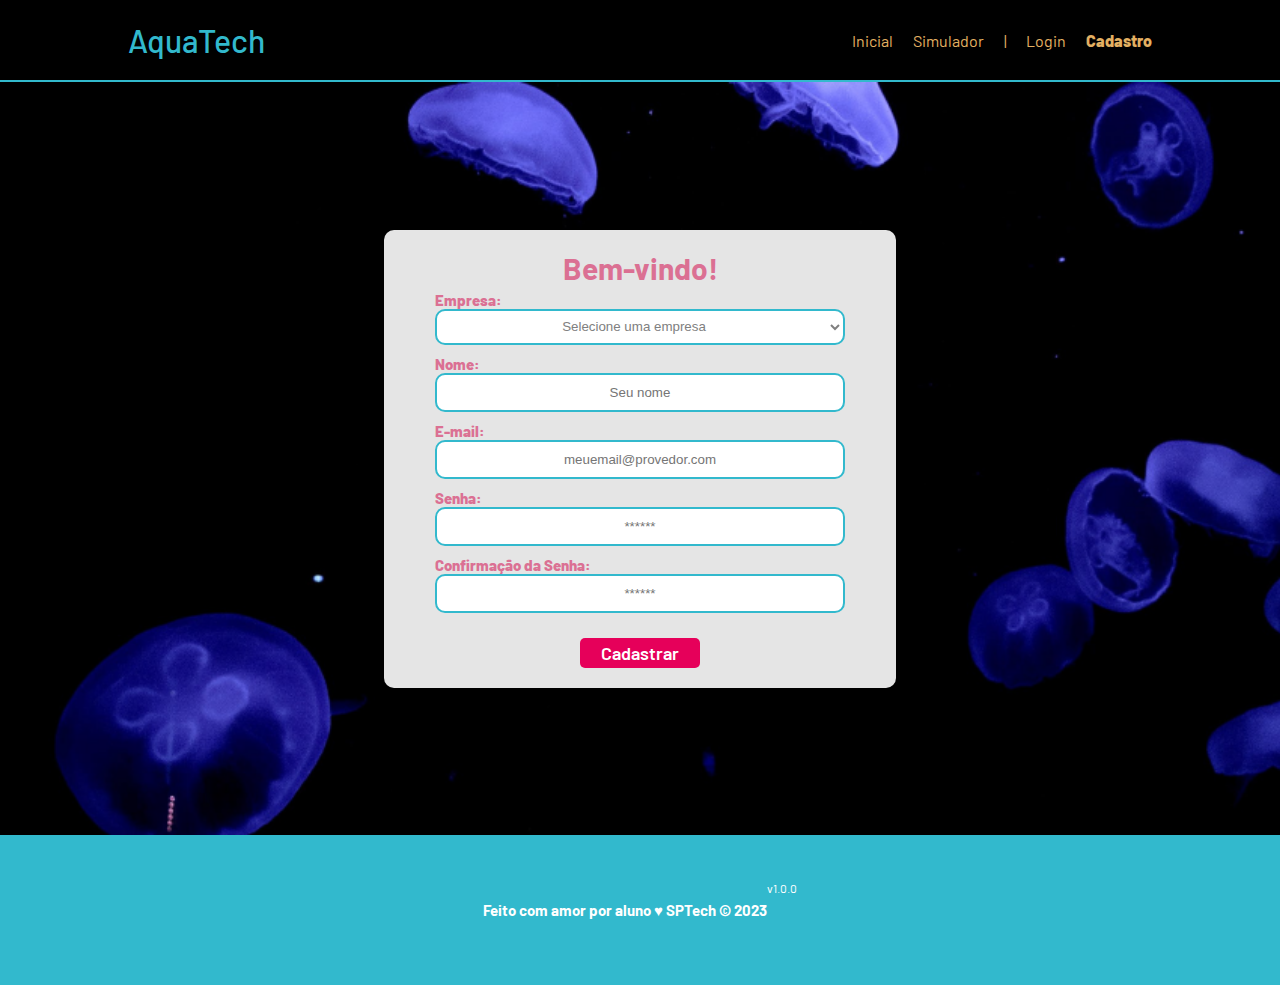
==== MagicTech/public/cadastro.html @ e1228d56 "implemetanção do banco de dados" ====
<!DOCTYPE html>
<html lang="pt-br">

<head>
  <meta charset="UTF-8" />
  <meta http-equiv="X-UA-Compatible" content="IE=edge" />
  <meta name="viewport" content="width=device-width, initial-scale=1.0" />

  <title>AquaTech | Cadastro</title>

  <script src="./js/sessao.js"></script>

  <link rel="stylesheet" href="./css/estilo.css" />
  <link rel="icon" href="./assets/icon/favicon2.ico" />
  <link rel="preconnect" href="https://fonts.gstatic.com" />
</head>

<body onload="listar()">
  <!--header inicio-->
  <div class="header">
    <div class="container">
      <h1 class="titulo">AquaTech</h1>
      <ul class="navbar">
        <li>
          <a href="index.html">Inicial</a>
        </li>
        <li>
          <a href="simulador.html">Simulador</a>
        </li>
        <li>|</li>
        <li>
          <a href="login.html">Login</a>
        </li>
        <li class="agora">
          <a href="#">Cadastro</a>
        </li>
      </ul>
    </div>
  </div>
  <!--header fim-->

  <div class="login">
    <div class="alerta_erro">
      <div class="card_erro" id="cardErro">
        <span id="mensagem_erro"></span>
      </div>
    </div>
    <div class="container">
      <div class="card card-cadastro">
        <h2>Bem-vindo!</h2>
        <div class="formulario">
          <!--
                         Para inserir mais um campo, copie uma das inputs abaixo.
                         Assim que inserir vá para o script abaixo.
                     -->
          <div class="campo">
            <span>Empresa:</span>
            <select name="empresas" id="listaEmpresas">
              <option selected>Selecione uma empresa</option>
            </select>
          </div>
          <div class="campo">
            <span>Nome:</span>
            <input id="nome_input" type="text" placeholder="Seu nome" />
          </div>
          <div class="campo">
            <span>E-mail:</span>
            <input id="email_input" type="text" placeholder="meuemail@provedor.com" />
          </div>
          <div class="campo">
            <span>Senha:</span>
            <input id="senha_input" type="password" placeholder="******" />
          </div>
          <div class="campo">
            <span>Confirmação da Senha:</span>
            <input id="confirmacao_senha_input" type="password" placeholder="******" />
          </div>
          <button class="botao" onclick="cadastrar()">Cadastrar</button>
        </div>
        <div id="div_aguardar" class="loading-div">
          <img src="./assets/circle-loading.gif" id="loading-gif" />
        </div>

        <div id="div_erros_login"></div>
      </div>
    </div>
  </div>

  <!--footer inicio-->
  <div class="footer">
    <div class="container">
      <h4>Feito com amor por aluno &hearts; SPTech &copy; 2023</h4>
      <span class="version">v1.0.0</span>
    </div>
  </div>
  <!--footer fim-->
</body>

</html>

<script>
  function cadastrar() {
    aguardar();

    //Recupere o valor da nova input pelo nome do id
    // Agora vá para o método fetch logo abaixo
    var nomeVar = nome_input.value;
    var emailVar = email_input.value;
    var senhaVar = senha_input.value;
    var confirmacaoSenhaVar = confirmacao_senha_input.value;
    var empresaVar = listaEmpresas.value
    if (
      nomeVar == "" ||
      emailVar == "" ||
      senhaVar == "" ||
      confirmacaoSenhaVar == "" ||
      empresaVar == ""
    ) {
      cardErro.style.display = "block";
      mensagem_erro.innerHTML =
        "(Mensagem de erro para todos os campos em branco)";

      finalizarAguardar();
      return false;
    } else {
      setInterval(sumirMensagem, 5000);
    }

    // Enviando o valor da nova input
    fetch("/usuarios/cadastrar", {
      method: "POST",
      headers: {
        "Content-Type": "application/json",
      },
      body: JSON.stringify({
        // crie um atributo que recebe o valor recuperado aqui
        // Agora vá para o arquivo routes/usuario.js
        nomeServer: nomeVar,
        emailServer: emailVar,
        senhaServer: senhaVar,
        empresaServer: empresaVar
      }),
    })
      .then(function (resposta) {
        console.log("resposta: ", resposta);

        if (resposta.ok) {
          cardErro.style.display = "block";

          mensagem_erro.innerHTML =
            "Cadastro realizado com sucesso! Redirecionando para tela de Login...";

          setTimeout(() => {
            window.location = "login.html";
          }, "2000");

          limparFormulario();
          finalizarAguardar();
        } else {
          throw "Houve um erro ao tentar realizar o cadastro!";
        }
      })
      .catch(function (resposta) {
        console.log(`#ERRO: ${resposta}`);
        finalizarAguardar();
      });

    return false;
  }

  function listar() {
    fetch("/empresas/listar", {
      method: "GET",
    })
      .then(function (resposta) {
        resposta.json().then((empresas) => {
          empresas.forEach((empresa) => {
            listaEmpresas.innerHTML += `<option value='${empresa.id}'>${empresa.cnpj}</option>`;
          });
        });
      })
      .catch(function (resposta) {
        console.log(`#ERRO: ${resposta}`);
      });
  }

  function sumirMensagem() {
    cardErro.style.display = "none";
  }
</script>
---- MagicTech/public/css/estilo.css ----
@import url('https://fonts.googleapis.com/css2?family=Barlow:ital,wght@0,100;0,200;0,300;0,400;0,500;0,600;0,700;0,800;0,900;1,100;1,200;1,300;1,400;1,500;1,600;1,700;1,800;1,900&display=swap');

body {
  margin: 0;
  padding: 0;
  font-family: 'Barlow', 'Segoe UI', 'Segoe UI', Tahoma, Geneva, Verdana, sans-serif;
  background-color: black;
}

:root {
  --tamanho-header: 80px;
  --tamanho-banner: calc(100vh - var(--tamanho-header) - var(--tamanho-footer) - 2px);
  --tamanho-simulador: calc(100vh - var(--tamanho-header) - var(--tamanho-footer) - 2px);
  --tamanho-login: calc(100vh - var(--tamanho-header) - var(--tamanho-footer) - 2px);
  --tamanho-footer: 65px;
}

.container {
  display: flex;
  width: 80%;
  margin: auto;
}
 .container p{
  color: black;
  font-weight: bold;
 }

.header {
  height: var(--tamanho-header);
  border-bottom: 2px solid #32b9cd;
}

.header .container {
  justify-content: space-between;
  align-items: center;
  height: 100%;
}

.header a {
  text-decoration: none;
  color: #e3b062;
}

.agora {
  font-weight: 800;
}

.navbar {
  width: 300px;
  display: flex;
  align-items: center;
  justify-content: space-between;
  list-style: none;
  color: #e3b062;
}

.titulo {
  color: #32b9cd;
  width: fit-content;
  font-weight: 500;
}

.header h1 {
  margin: 0;
}

/* BANNER */

.banner {
  height: var(--tamanho-banner);
  color: white;
  background-image:url('/home/aluno/Documentos/projeto_individual/site-integração/public/assets/imgs/marcusaurelius-1024x683.webp');
  background-size: cover;
}

.banner .container {
  justify-content: center;
  align-items: center;
  height: 100%;
}

.banner .container p {
  width: 50%;
  margin: 0;
  padding: 0;
  font-size: 36px;
}

.banner .container span {
  font-weight: 800;
}

/* MISSÃO VISÃO VALORES */

.social {
  background-image: url('/home/aluno/Documentos/projeto_individual/site-integração/public/assets/imgs/360_F_507873911_59rC1Bt7ICFieziNBrkDgfoFHlxs7gq3.jpg');
  display: flex;
  height: 300px;
}

.social .container {
  justify-content: center;
}

.box img {
  width: 170px;
}
.box2 img {
  width: 170px;
  height: 100%;
}

.boxes {
  display: flex;
  justify-content: space-between;
  width: 100%;
  height: 100%;
  padding: 0;
}
.social .container {
  width: 100%;
  height: 100%;
}

.social p {
  text-align: center;
}

.box {
  display: flex;
  flex-direction: row;
  margin-right: 0;
}
.box2 {
 display: flex;
 flex-direction: row;
 margin-left: 0;
}
.boxes .span {
  justify-content: center;
  display: flex;
  flex-direction: column;
}

/* FOOTER */

.footer {
  background-color: #32b9cd;
  height: 150px;
  color: #fff;
  display: flex;
  font-size: 15px;
}

.footer .container {
  justify-content: center;
  text-align: center;
}

.footer .container .version {
  font-size: 12px;
}

/* LOGIN */

.login {
  height: var(--tamanho-login);
  background-image: url('../assets/imgs/bg-jelly-fish-para-home.png');
  background-size: cover;
}

.login .container {
  justify-content: center;
  align-items: center;
  height: 100%;
}

.card {
  width: 50%;
  background-color: #e5e5e5;
  border-radius: 10px;
  display: flex;
  align-items: center;
  justify-content: space-evenly;
  color: palevioletred;
  flex-direction: column;
  height: fit-content;
  padding: 20px 0;
}

.card h2 {
  margin: 0;
  font-size: 30px;
}

.formulario {
  display: flex;
  height: 90%;
  width: 80%;
  justify-content: space-around;
  flex-direction: column;
}

.formulario span {
  font-size: 15px;
  font-weight: 800;
}

.formulario input {
  border: 2px solid #32b9cd;
  text-align: center;
  border-radius: 10px;
  margin: 0;
}

.formulario select {
  border: 2px solid #32b9cd;
  background-color: white;
  color: gray;
  height: 36px;
  text-align: center;
  border-radius: 10px;
  margin: 0;
}

.campo {
  display: flex;
  flex-direction: column;
  justify-content: start;
  padding: 5px 0;
}

.botao {
  cursor: pointer;
  font-family: "Barlow", sans-serif;
  border: 0;
  border-radius: 5px;
  font-weight: 600;
  font-size: 18px;
  color: #fff;
  background-color: #e6005a;
  width: 120px;
  height: 30px;
  align-self: center;
  margin-top: 20px;
}

.loading-div {
  width: 50px;
  display: none;
}

.loading-div img {
  height: 50px;
  width: 50px;
}

#div_erros_login {
  display: none
}

/* FORMULARIO */

.alerta_erro{
  display: flex;
  justify-content: flex-end;
}

.card_erro {
  display: none;
  background-color: #fff;
  color: black;
  width: 230px;
  position: fixed;
  border-radius: 4px;
  border: #e6005a 3px solid;
  padding: 10px;
  margin-right: 10%;
}

.card_erro #mensagem_erro{
  font-weight: 500;
  font-size: 20px;
}

.formulario .tipo_campo {
  font-size: 20px;
  font-weight: 600 !important;
}

.formulario {
  display: flex;
  flex-direction: column;
}

input {
  margin-bottom: 10px;
  border: 2px solid #32b9cd;
  padding: 10px;
  text-align: center;
  border-radius: 10px;
}

.btn {
  font-family: "Barlow", sans-serif;
  border: 0;
  border-radius: 5px;
  font-weight: 600;
  font-size: 18px;
  padding: 10px 15px;
  color: white;
  background-color: #e6005a;
  width: 120px;
  align-self: center;
  margin-top: 5px;
}

.loading-div {
  width: 50px;
  margin: auto;
  display: none;
}

.loading-div img {
  height: 50px;
  width: 50px;
}

/* SIMULADOR */

.simulador {
  color: white;
}

.simulador .container {
  flex-direction: column;
  overflow: scroll; 
  height: var(--tamanho-simulador);
}

/* ALERTA */

#alerta {
  position: absolute;
  right: 0;
  bottom: 0;
}

.mensagem-alarme {
  background-color: white;
  border-radius: 5px;
  width: 300px;
  height: 80px;
  margin: 10px;
  padding: 10px 0;
  display: flex;
  justify-content: space-evenly;
  align-items: center;
}

.mensagem-alarme h3 {
  font-size: 14px;
  margin: 0;
}

.mensagem-alarme .informacao {
  width: 66%;
}

.alarme-sino {
  width: 48px;
  height: 48px;
  animation-name: bell;
  animation-duration: 4s;
  background-image: url('https://cdn-icons-png.flaticon.com/512/1157/1157000.png');
  background-size: cover;
  animation-iteration-count: infinite;
}

@keyframes bell {
  0%   {transform: rotate(25deg)}
  25%  {transform: rotate(-25deg)}
  50%  {transform: rotate(25deg)}
  75%  {transform: rotate(-25deg)}
  100% {transform: rotate(25deg)}
}
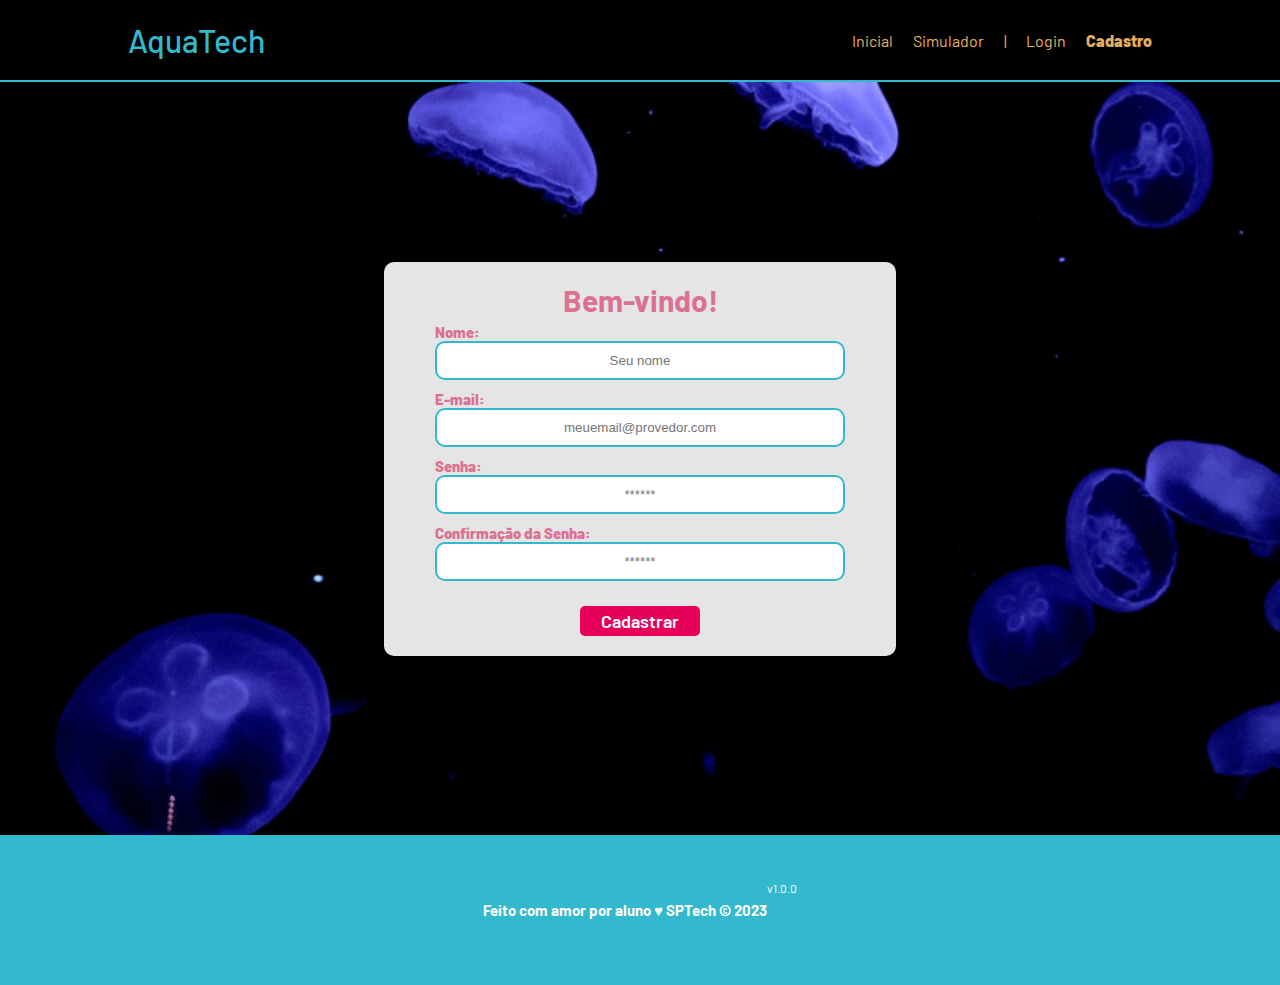
==== commit ae17b934: "função cadastrar adicionada" ====
--- a/MagicTech/public/cadastro.html
+++ b/MagicTech/public/cadastro.html
@@ -15,7 +15,7 @@
   <link rel="preconnect" href="https://fonts.gstatic.com" />
 </head>
 
-<body onload="listar()">
+<body>
   <!--header inicio-->
   <div class="header">
     <div class="container">
@@ -53,12 +53,6 @@
                          Para inserir mais um campo, copie uma das inputs abaixo.
                          Assim que inserir vá para o script abaixo.
                      -->
-          <div class="campo">
-            <span>Empresa:</span>
-            <select name="empresas" id="listaEmpresas">
-              <option selected>Selecione uma empresa</option>
-            </select>
-          </div>
           <div class="campo">
             <span>Nome:</span>
             <input id="nome_input" type="text" placeholder="Seu nome" />
@@ -108,13 +102,12 @@
     var emailVar = email_input.value;
     var senhaVar = senha_input.value;
     var confirmacaoSenhaVar = confirmacao_senha_input.value;
-    var empresaVar = listaEmpresas.value
+  
     if (
       nomeVar == "" ||
       emailVar == "" ||
       senhaVar == "" ||
-      confirmacaoSenhaVar == "" ||
-      empresaVar == ""
+      confirmacaoSenhaVar == ""
     ) {
       cardErro.style.display = "block";
       mensagem_erro.innerHTML =
@@ -137,8 +130,7 @@
         // Agora vá para o arquivo routes/usuario.js
         nomeServer: nomeVar,
         emailServer: emailVar,
-        senhaServer: senhaVar,
-        empresaServer: empresaVar
+        senhaServer: senhaVar
       }),
     })
       .then(function (resposta) {
@@ -168,21 +160,7 @@
     return false;
   }
 
-  function listar() {
-    fetch("/empresas/listar", {
-      method: "GET",
-    })
-      .then(function (resposta) {
-        resposta.json().then((empresas) => {
-          empresas.forEach((empresa) => {
-            listaEmpresas.innerHTML += `<option value='${empresa.id}'>${empresa.cnpj}</option>`;
-          });
-        });
-      })
-      .catch(function (resposta) {
-        console.log(`#ERRO: ${resposta}`);
-      });
-  }
+  
 
   function sumirMensagem() {
     cardErro.style.display = "none";
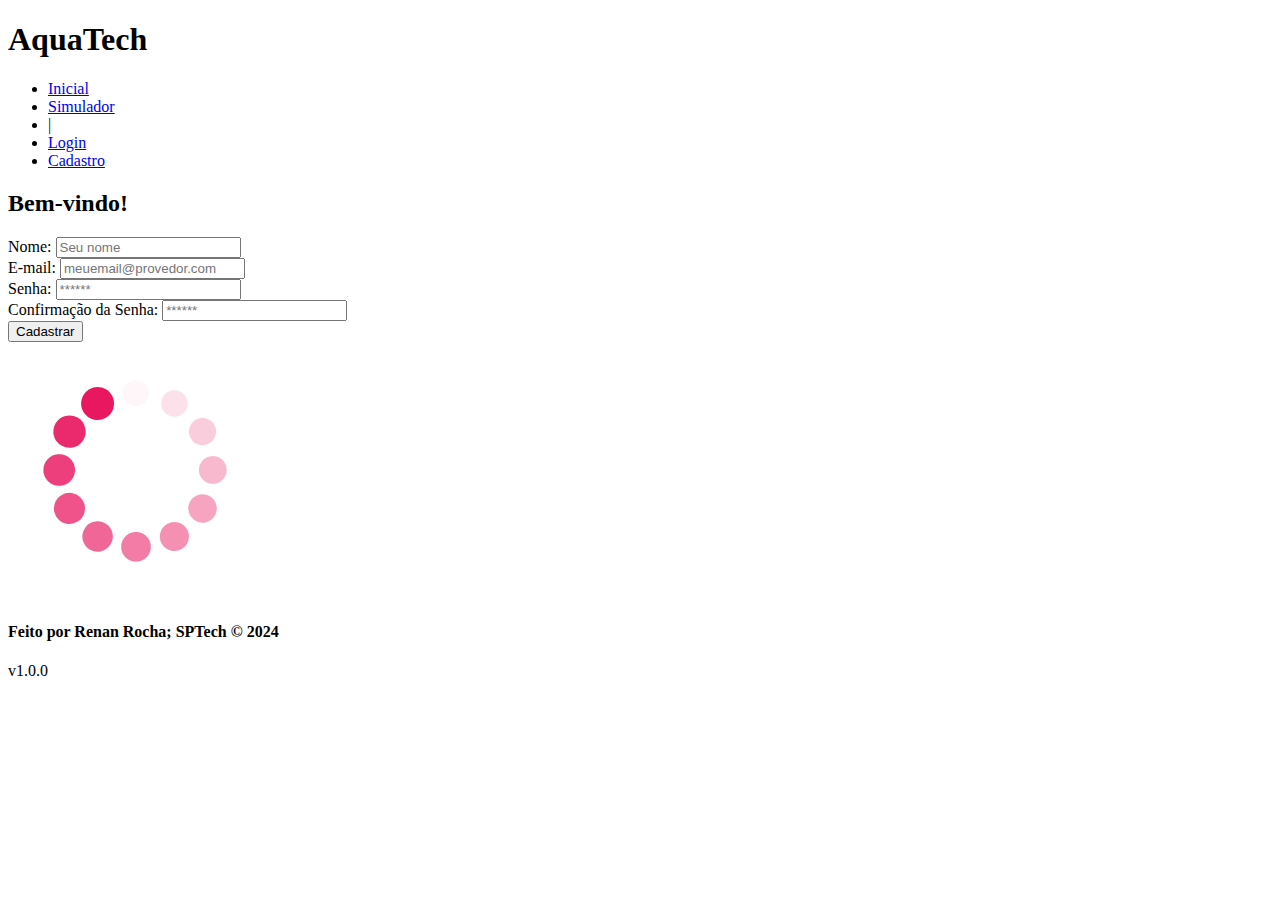
==== commit 89d87aa5: "css cadastros atualizados" ====
--- a/MagicTech/public/cadastro.html
+++ b/MagicTech/public/cadastro.html
@@ -10,7 +10,7 @@
 
   <script src="./js/sessao.js"></script>
 
-  <link rel="stylesheet" href="./css/estilo.css" />
+  <link rel="stylesheet" href="./../css/login.css" />
   <link rel="icon" href="./assets/icon/favicon2.ico" />
   <link rel="preconnect" href="https://fonts.gstatic.com" />
 </head>
@@ -25,7 +25,7 @@
           <a href="index.html">Inicial</a>
         </li>
         <li>
-          <a href="simulador.html">Simulador</a>
+          <a href="sobre-mim.html">Simulador</a>
         </li>
         <li>|</li>
         <li>
@@ -46,7 +46,7 @@
       </div>
     </div>
     <div class="container">
-      <div class="card card-cadastro">
+      <div class="card">
         <h2>Bem-vindo!</h2>
         <div class="formulario">
           <!--
@@ -78,16 +78,14 @@
         <div id="div_erros_login"></div>
       </div>
     </div>
+    <div class="footer">
+      <div class="container">
+        <h4>Feito por Renan Rocha; SPTech &copy; 2024</h4>
+        <span class="version">v1.0.0</span>
+      </div>
+    </div>
   </div>
 
-  <!--footer inicio-->
-  <div class="footer">
-    <div class="container">
-      <h4>Feito com amor por aluno &hearts; SPTech &copy; 2023</h4>
-      <span class="version">v1.0.0</span>
-    </div>
-  </div>
-  <!--footer fim-->
 </body>
 
 </html>
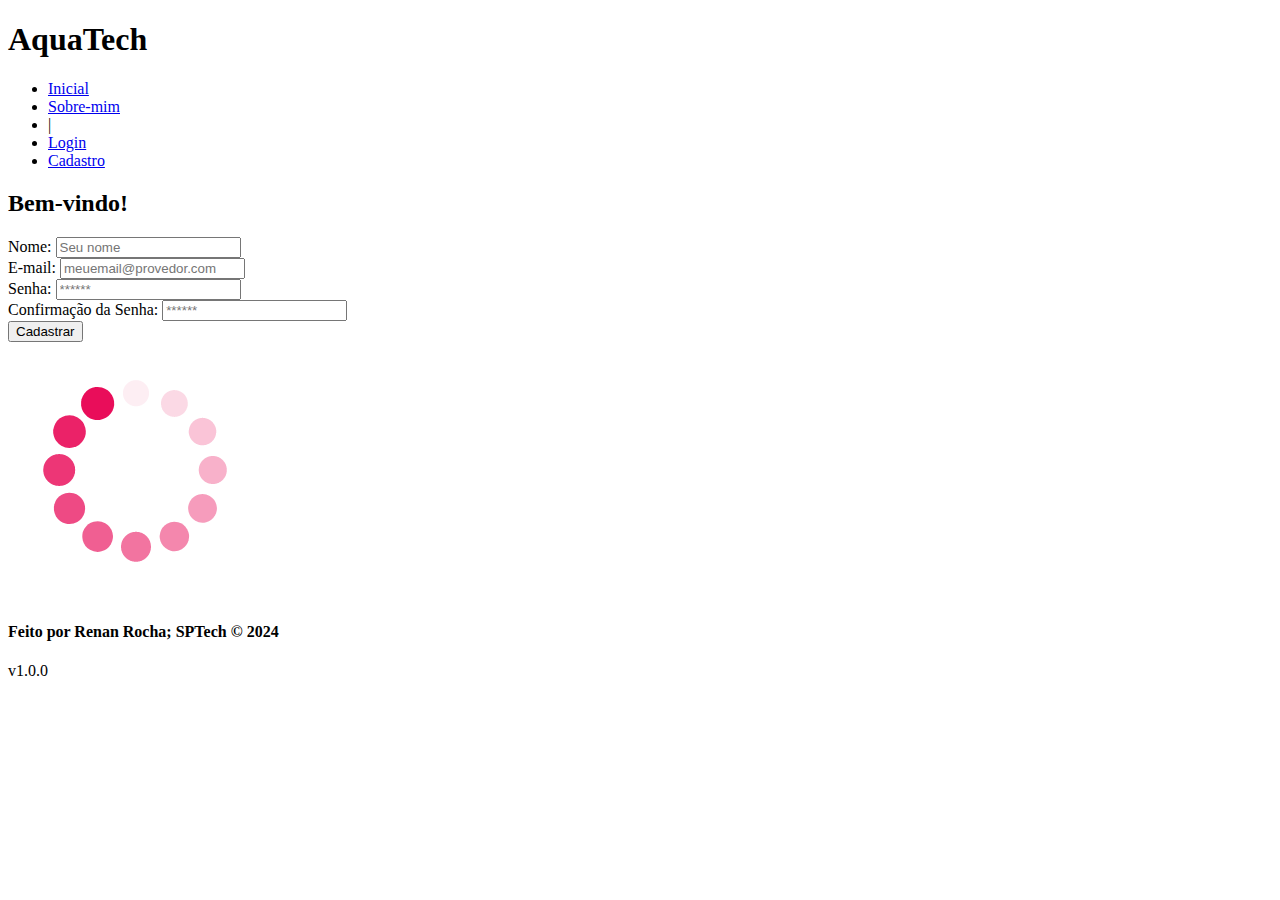
==== commit 0581c98d: "css adicionado para pagina de sobre mim" ====
--- a/MagicTech/public/cadastro.html
+++ b/MagicTech/public/cadastro.html
@@ -25,7 +25,7 @@
           <a href="index.html">Inicial</a>
         </li>
         <li>
-          <a href="sobre-mim.html">Simulador</a>
+          <a href="sobre-mim.html">Sobre-mim</a>
         </li>
         <li>|</li>
         <li>
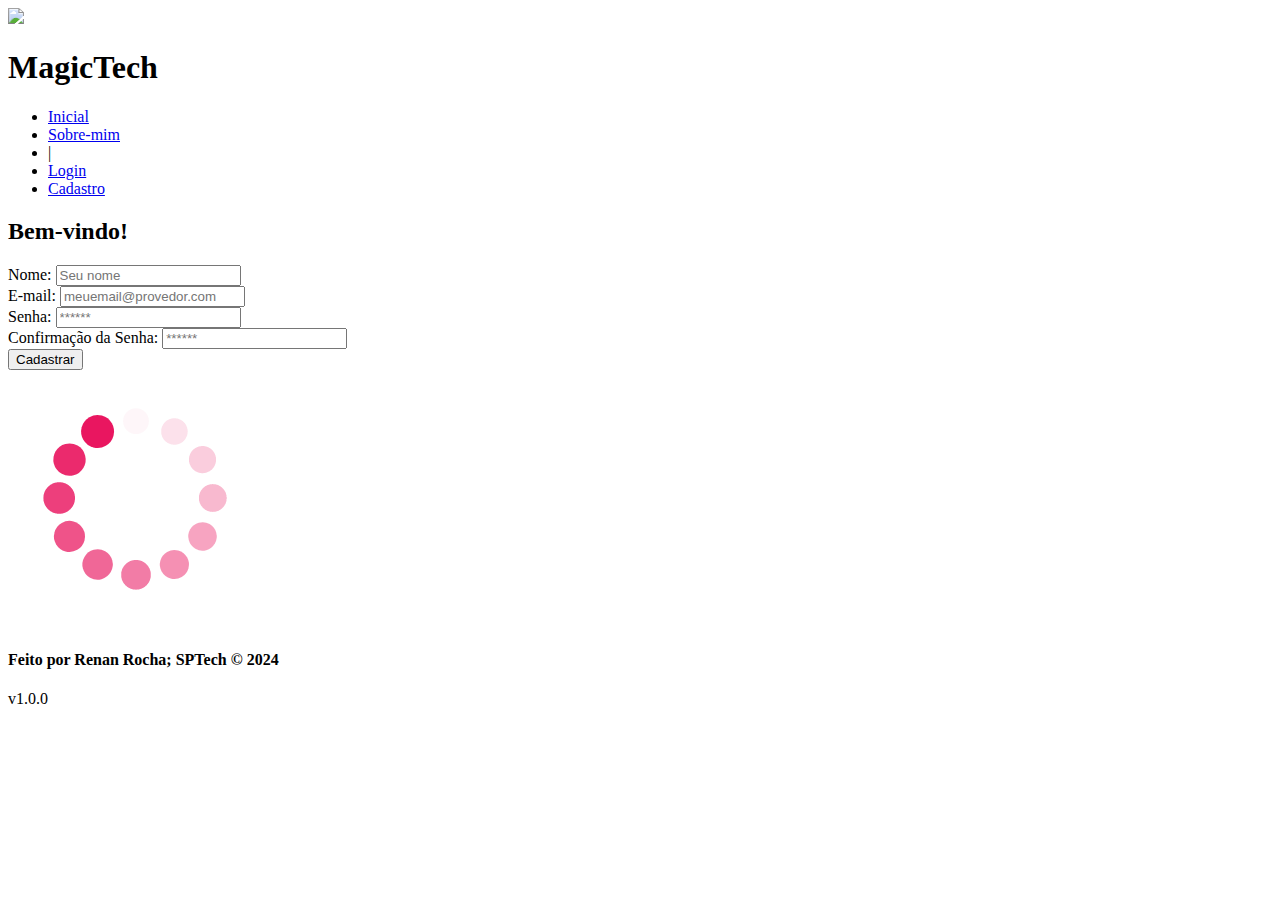
==== commit 21a6d674: "css do projeto finalizado" ====
--- a/MagicTech/public/cadastro.html
+++ b/MagicTech/public/cadastro.html
@@ -9,35 +9,36 @@
   <title>AquaTech | Cadastro</title>
 
   <script src="./js/sessao.js"></script>
-
   <link rel="stylesheet" href="./../css/login.css" />
   <link rel="icon" href="./assets/icon/favicon2.ico" />
   <link rel="preconnect" href="https://fonts.gstatic.com" />
 </head>
 
 <body>
-  <!--header inicio-->
+
   <div class="header">
     <div class="container">
-      <h1 class="titulo">AquaTech</h1>
-      <ul class="navbar">
-        <li>
-          <a href="index.html">Inicial</a>
-        </li>
-        <li>
-          <a href="sobre-mim.html">Sobre-mim</a>
-        </li>
-        <li>|</li>
-        <li>
-          <a href="login.html">Login</a>
-        </li>
-        <li class="agora">
-          <a href="#">Cadastro</a>
-        </li>
-      </ul>
+        <div class="cleber">
+            <div class="logo"><img src="..\assets\imgs\MagicTechLogo.png"></div>
+            <h1 class="titulo">MagicTech</h1>
+            </div>
+        <ul class="navbar">
+            <li>
+                <a href="index.html">Inicial</a>
+            </li>
+            <li>
+                <a href="sobre-mim.html">Sobre-mim</a>
+            </li>
+            <li>|</li>
+            <li class="agora">
+                <a href="#">Login</a>
+            </li>
+            <li>
+                <a href="cadastro.html">Cadastro</a>
+            </li>
+        </ul>
     </div>
-  </div>
-  <!--header fim-->
+</div>
 
   <div class="login">
     <div class="alerta_erro">
@@ -49,10 +50,6 @@
       <div class="card">
         <h2>Bem-vindo!</h2>
         <div class="formulario">
-          <!--
-                         Para inserir mais um campo, copie uma das inputs abaixo.
-                         Assim que inserir vá para o script abaixo.
-                     -->
           <div class="campo">
             <span>Nome:</span>
             <input id="nome_input" type="text" placeholder="Seu nome" />
@@ -93,9 +90,6 @@
 <script>
   function cadastrar() {
     aguardar();
-
-    //Recupere o valor da nova input pelo nome do id
-    // Agora vá para o método fetch logo abaixo
     var nomeVar = nome_input.value;
     var emailVar = email_input.value;
     var senhaVar = senha_input.value;
@@ -116,16 +110,12 @@
     } else {
       setInterval(sumirMensagem, 5000);
     }
-
-    // Enviando o valor da nova input
     fetch("/usuarios/cadastrar", {
       method: "POST",
       headers: {
         "Content-Type": "application/json",
       },
       body: JSON.stringify({
-        // crie um atributo que recebe o valor recuperado aqui
-        // Agora vá para o arquivo routes/usuario.js
         nomeServer: nomeVar,
         emailServer: emailVar,
         senhaServer: senhaVar
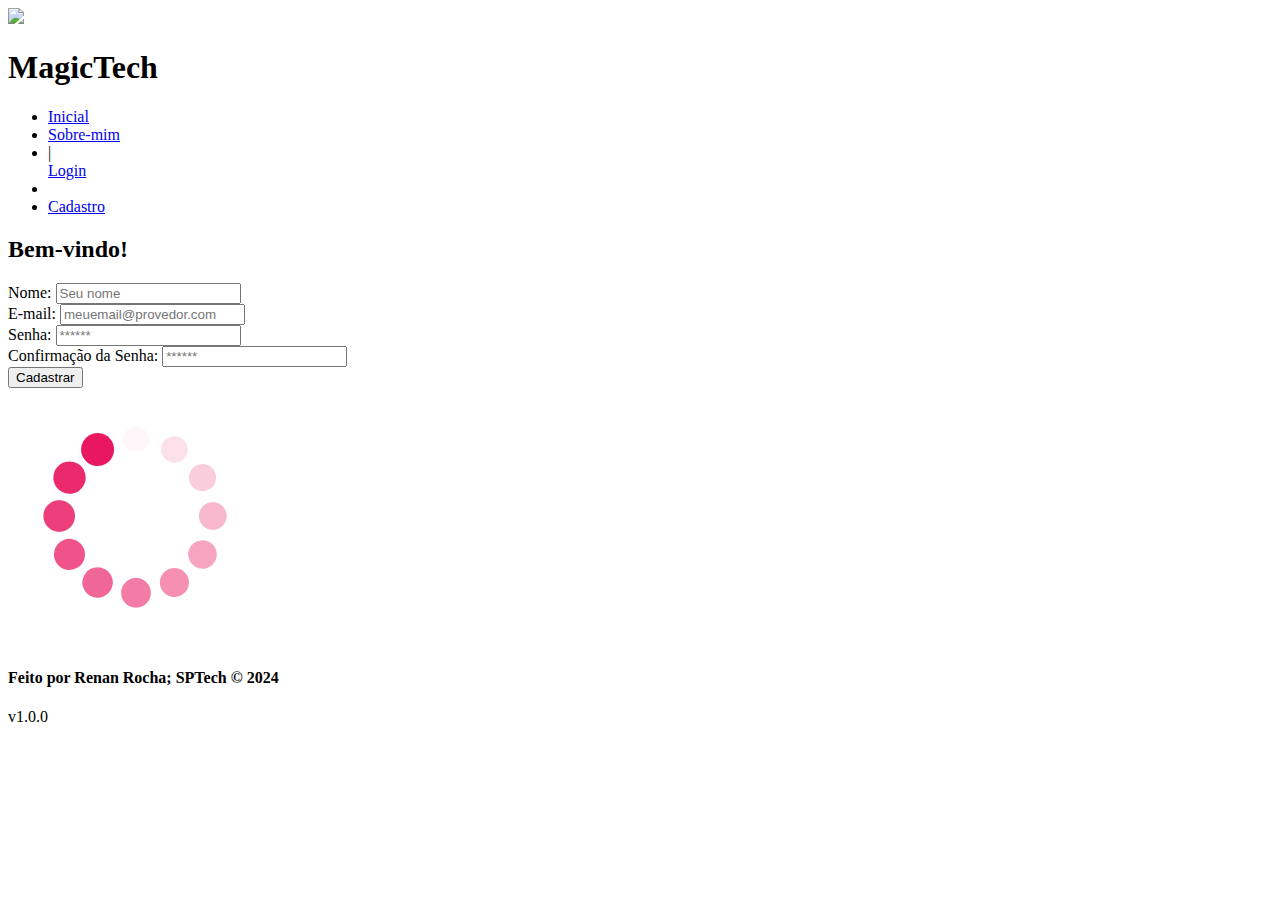
==== commit 3ce43a9a: "validaçãos concluidas" ====
--- a/MagicTech/public/cadastro.html
+++ b/MagicTech/public/cadastro.html
@@ -30,11 +30,11 @@
                 <a href="sobre-mim.html">Sobre-mim</a>
             </li>
             <li>|</li>
-            <li class="agora">
-                <a href="#">Login</a>
-            </li>
+                <a href="login.html">Login</a>
             <li>
-                <a href="cadastro.html">Cadastro</a>
+              <li class="agora">
+                <a href="#">Cadastro</a>
+              </li>
             </li>
         </ul>
     </div>
@@ -94,20 +94,20 @@
     var emailVar = email_input.value;
     var senhaVar = senha_input.value;
     var confirmacaoSenhaVar = confirmacao_senha_input.value;
-  
+    var emailindexarroba = emailVar.indexOf('@')
+    var emailindexponto = emailVar.indexOf('.')
+    var emailindexpontocom = emailVar.indexOf('.com')
     if (
       nomeVar == "" ||
       emailVar == "" ||
       senhaVar == "" ||
       confirmacaoSenhaVar == ""
     ) {
-      cardErro.style.display = "block";
-      mensagem_erro.innerHTML =
-        "(Mensagem de erro para todos os campos em branco)";
-
-      finalizarAguardar();
+     alert(`Algum campo está em branco`)
       return false;
-    } else {
+    } else if(emailindexarroba == -1 || emailindexponto == -1 || emailindexpontocom == -1 ) 
+    { alert(`Email Invalido`)
+      return false;}else{
       setInterval(sumirMensagem, 5000);
     }
     fetch("/usuarios/cadastrar", {
